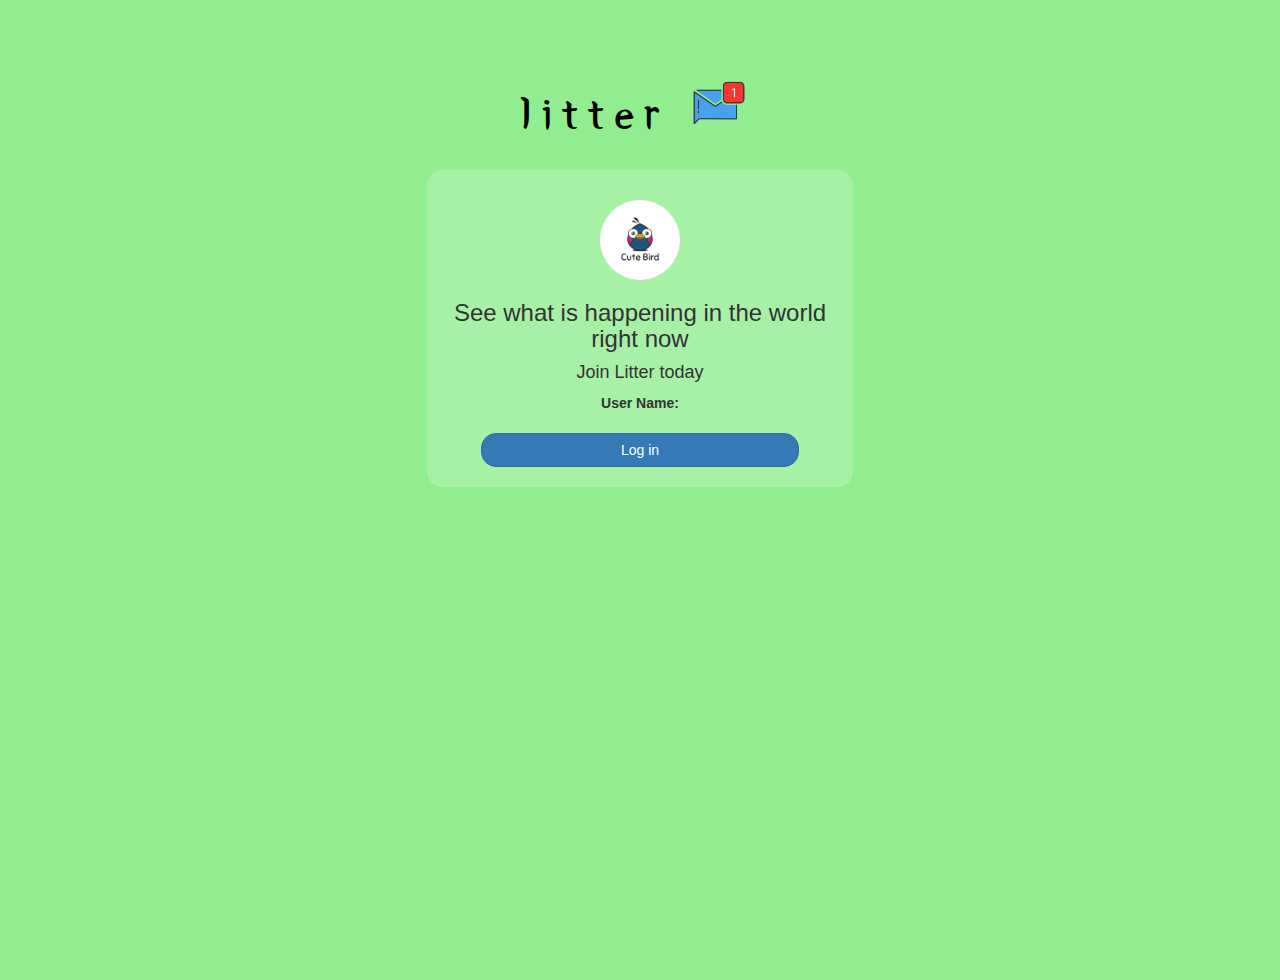
==== index.html @ 3412754e "Add files via upload" ====
<!DOCTYPE html>
<html>
<head>
	<title>Litter</title>
<link href="https://fonts.googleapis.com/css?family=Yeon+Sung&display=swap" rel="stylesheet"><meta name="viewport" content="width=device-width, initial-scale=1">

<link rel="stylesheet" href="https://maxcdn.bootstrapcdn.com/bootstrap/3.4.0/css/bootstrap.min.css">
<script src="https://ajax.googleapis.com/ajax/libs/jquery/3.4.1/jquery.min.js"></script>
<script src="https://maxcdn.bootstrapcdn.com/bootstrap/3.4.0/js/bootstrap.min.js"></script>

<link rel="stylesheet" type="text/css" href="style.css">
<script src="litter.js"></script>
</head>
<body>
<center>
	<h1 class="header">	
		litter	<sup>
	<img src="m2.png">
	</sup>
</h1>
	<div class="col-lg-4 col-md-6 col-sm-6 col-xs-11 login_div">
	<img src="logo.png" class="logo">
		<h3 >See what is happening in the world right now</h3>
		<h4 >Join Litter today</h4>
		<div class="form-group">
		  <label >User Name:</label>

		</div>
		<button id="login_button" class="btn btn-primary" onclick="addUser();">Log in</button>
		<br><br>
	</div>
</center>
</body>
</html>
---- style.css ----
html, body
{
  height: 100%;
  margin: 0;
}

body
{
background-color: lightgreen;
}

.header
{
	color: black;font-family: 'Yeon Sung';font-size: 45px;letter-spacing: 10px;margin-top: 80px;
}
.header img
{
	width: 80px;margin-left: -15px;
}

.login_div
{
	background: rgba(255,255,255,0.2);float: none;border-radius: 15px;
}

.logo
{
	width: 80px;margin-top: 30px;border-radius: 40px;
}

#login_button
{
	width: 80%;border-radius: 15px;
}

.room_name
{
	cursor: pointer;
	font-size: 20px;
}


#logout
{
	font-size: 20px; float: right;
}


#output
{
	padding: 10px; width:80%;background: rgba(255,255,255,0.2);border-radius: 15px;
}

.input_div_room_page
{
	width: 80%;
}

.input_div label
{
	color: black;font-size: 20px;
}


.input_div_message_page
{
	position: fixed;bottom: 0px;width: 100%;background: rgba(255,255,255,0.2);
}
.input_div_message_page label
{
	color: black;
}
.input_div_message_page #msg
{
	width: 80%;
}
.input_div_message_page button
{
	margin-top: 15px;
	width: 50%; 
}
.color_white
{
	color: black
}

.user_tick
{
	width:20px;
}
.message_h4
{
	padding-left:5px;color:grey;
}
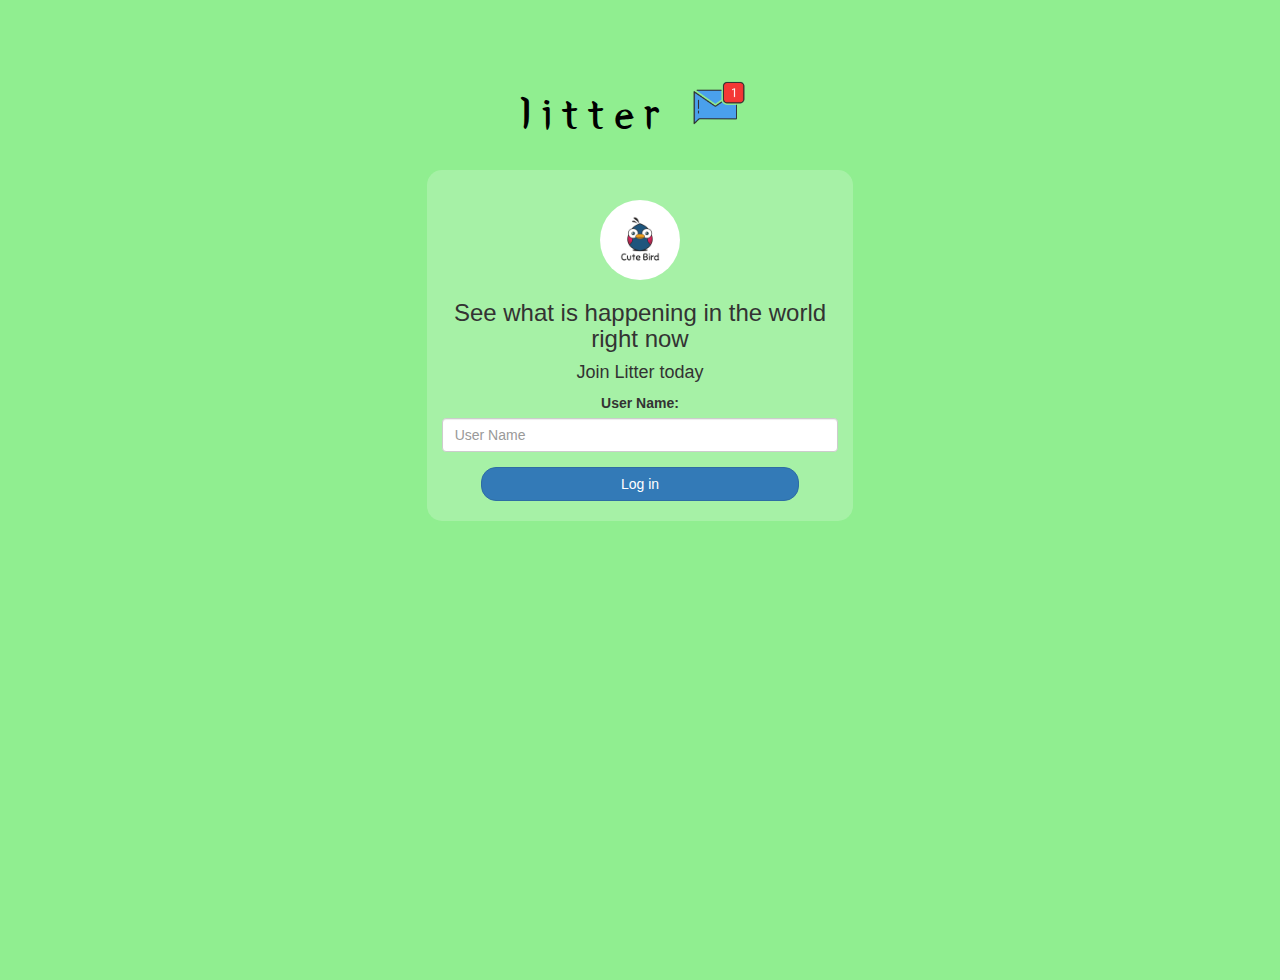
==== commit 918b1741: "Update index.html" ====
--- a/index.html
+++ b/index.html
@@ -24,11 +24,11 @@
 		<h4 >Join Litter today</h4>
 		<div class="form-group">
 		  <label >User Name:</label>
-
+		  <input type="text" id="user_name" class="form-control" placeholder="User Name">
 		</div>
 		<button id="login_button" class="btn btn-primary" onclick="addUser();">Log in</button>
 		<br><br>
 	</div>
 </center>
 </body>
-</html>+</html>
